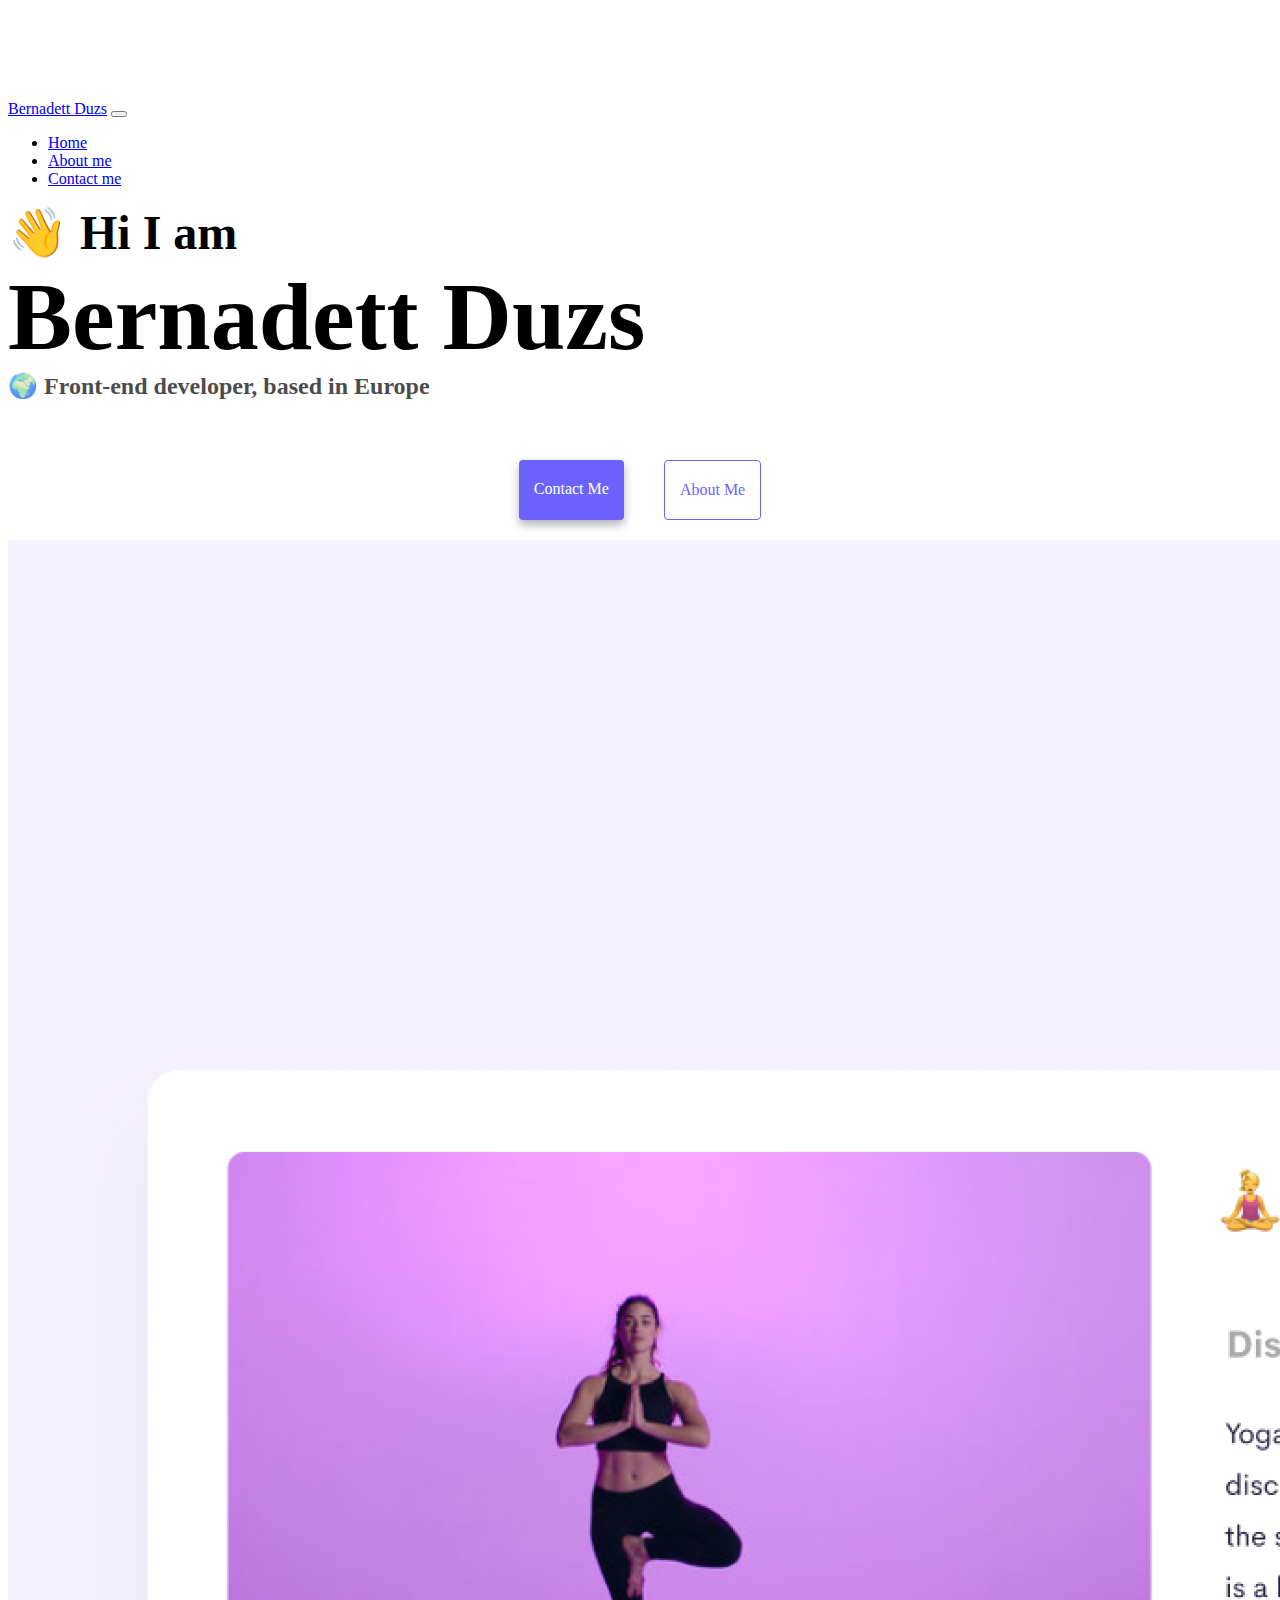
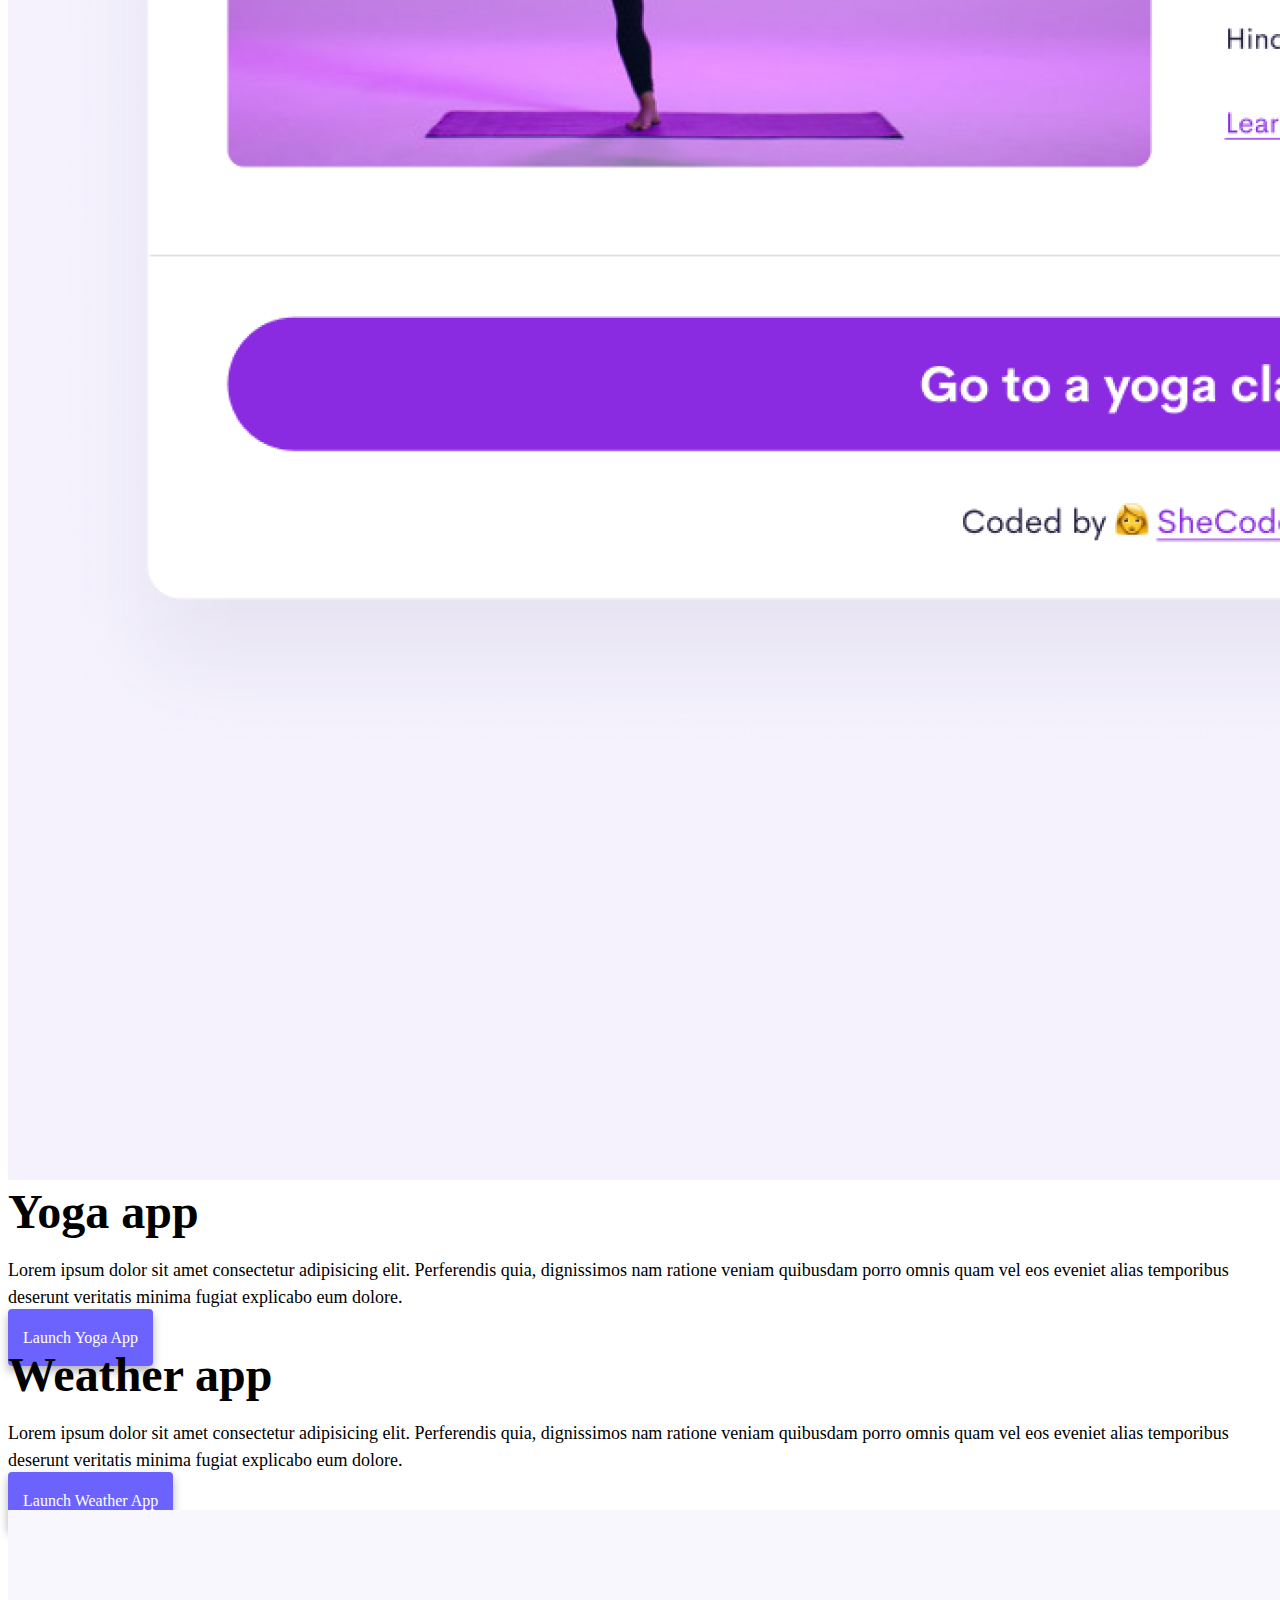
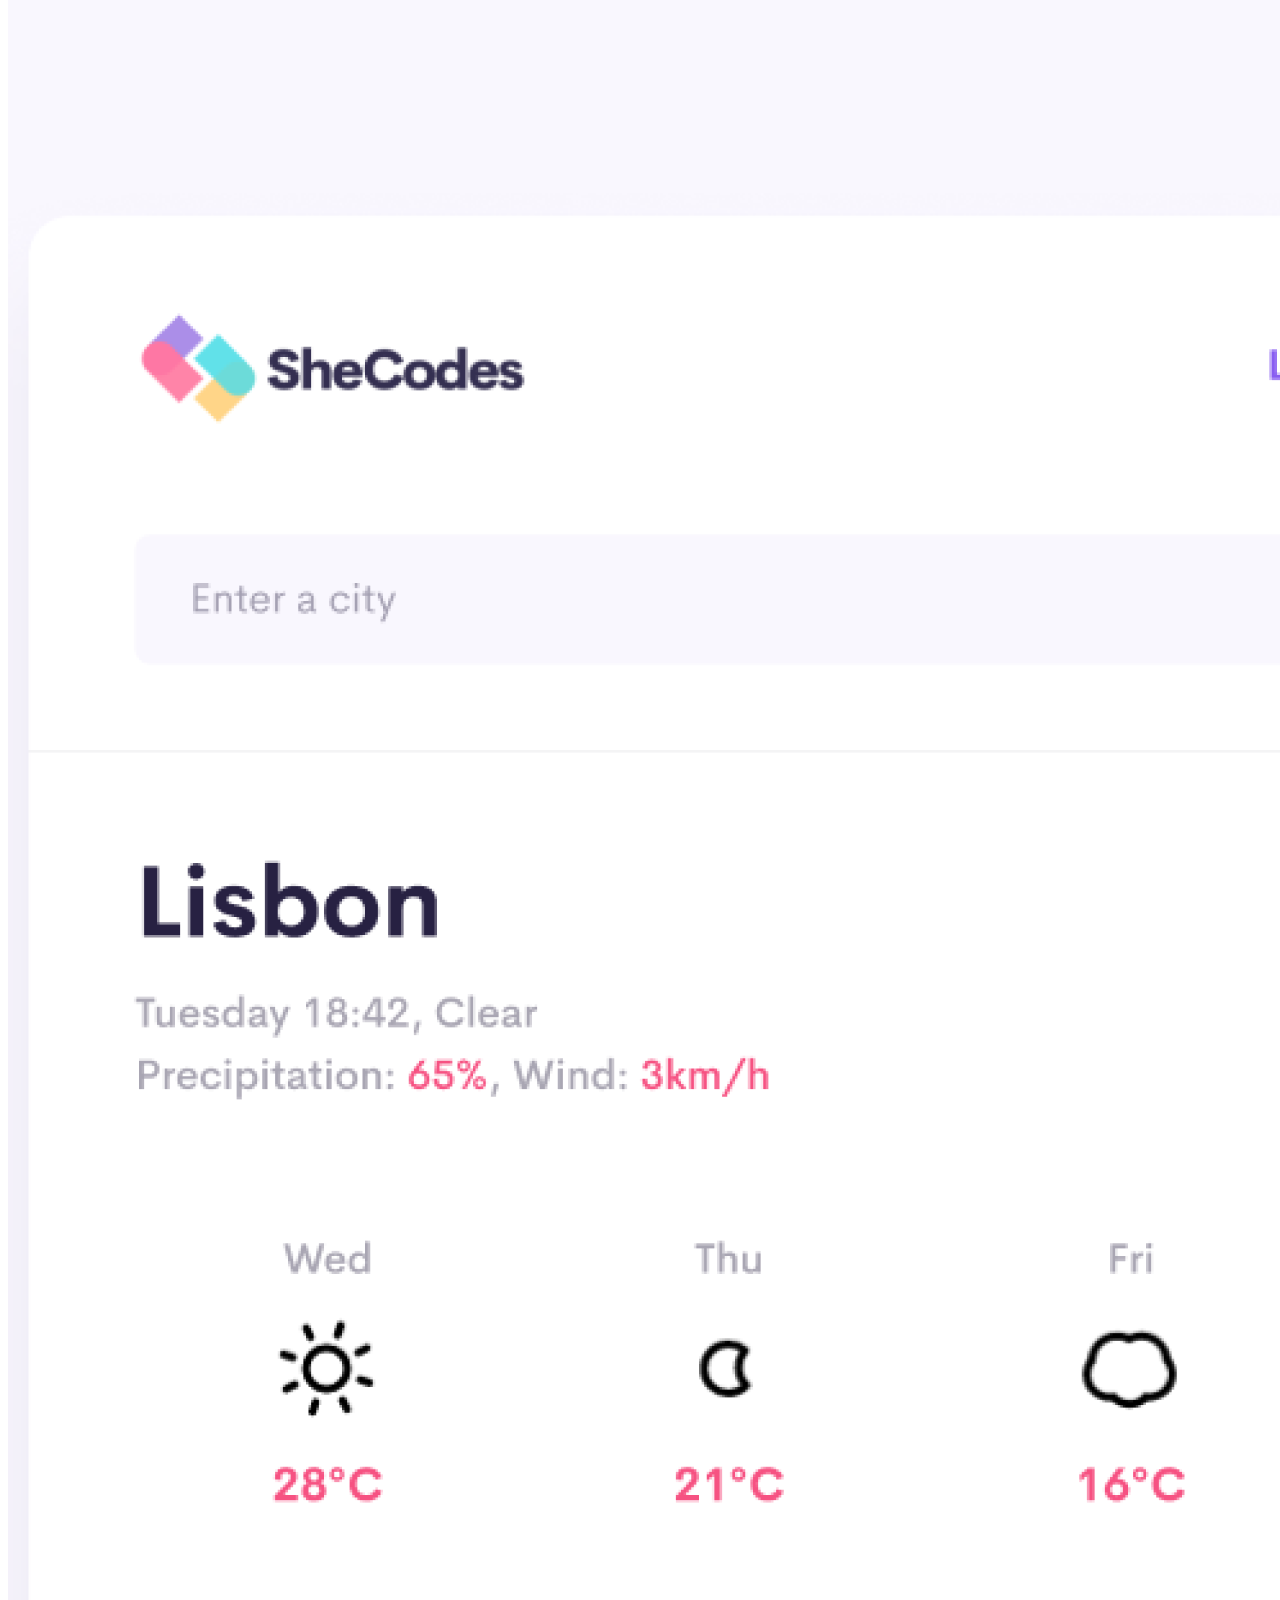
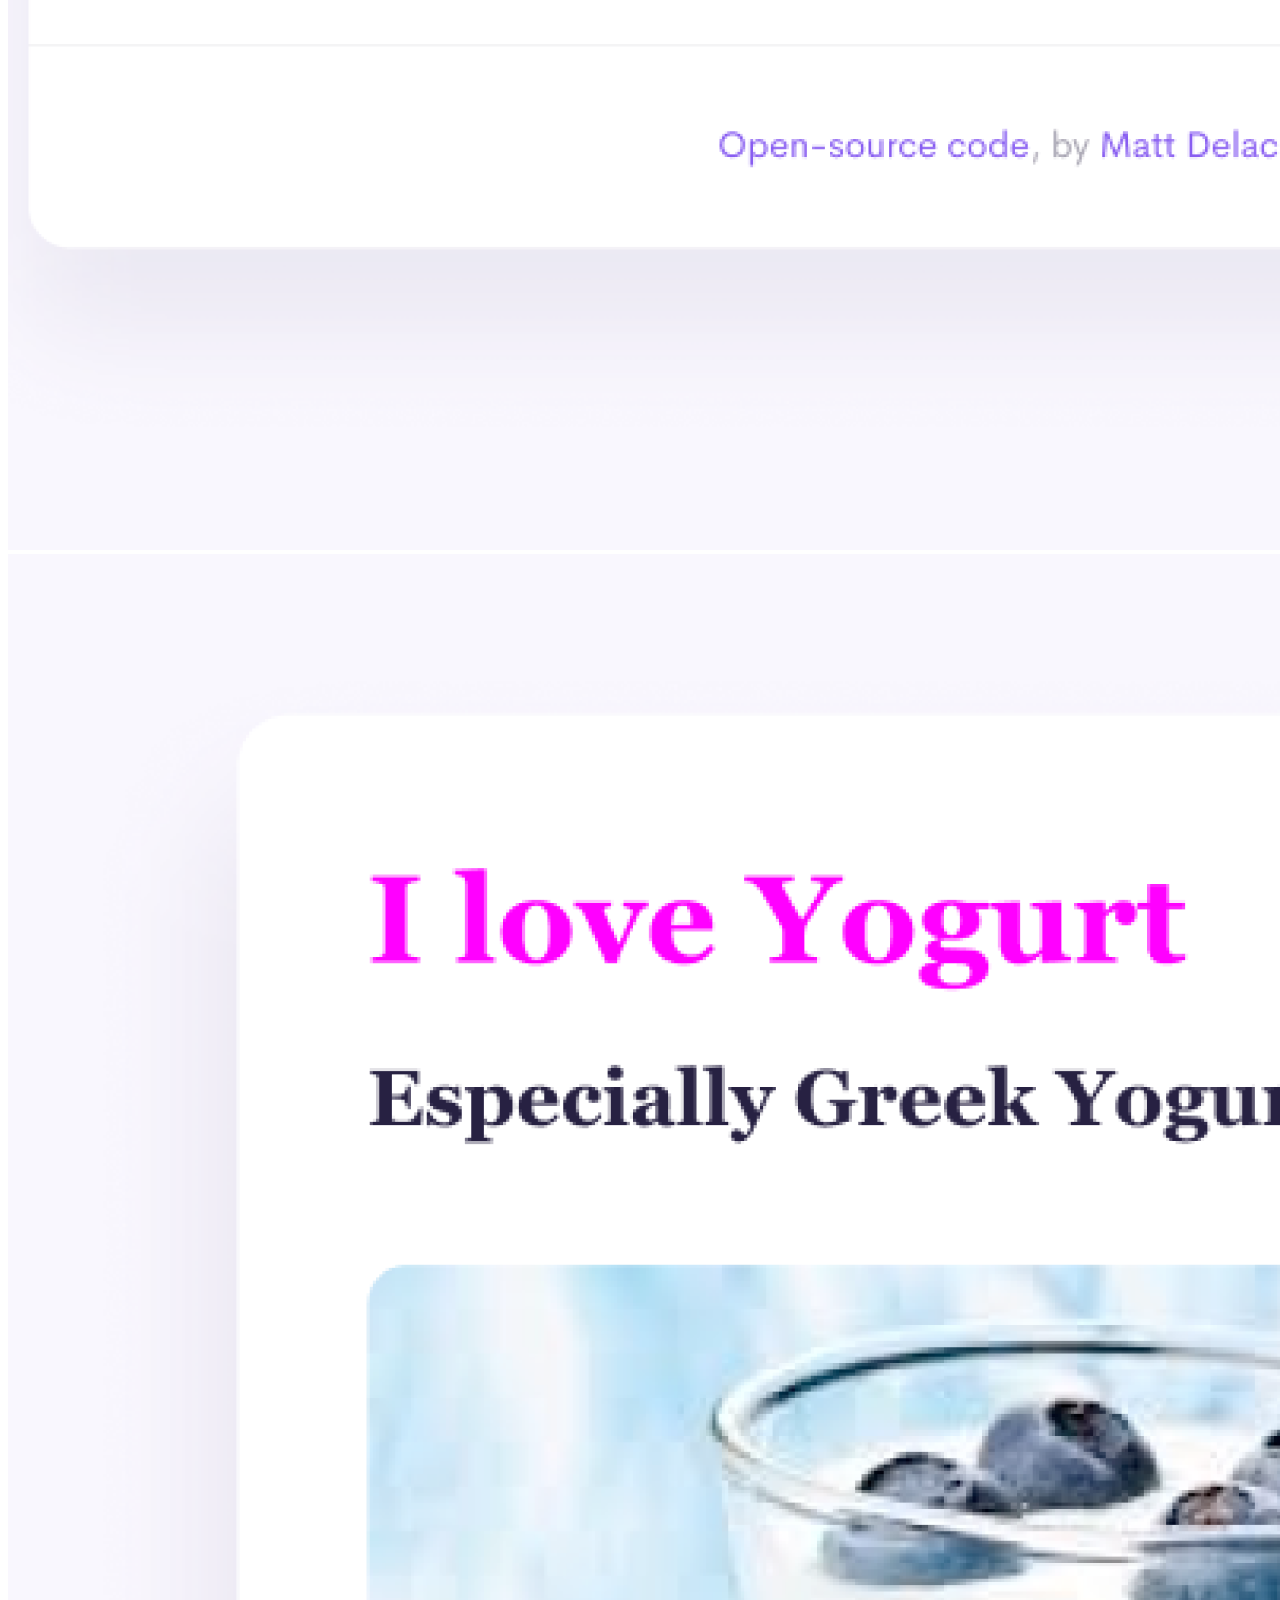
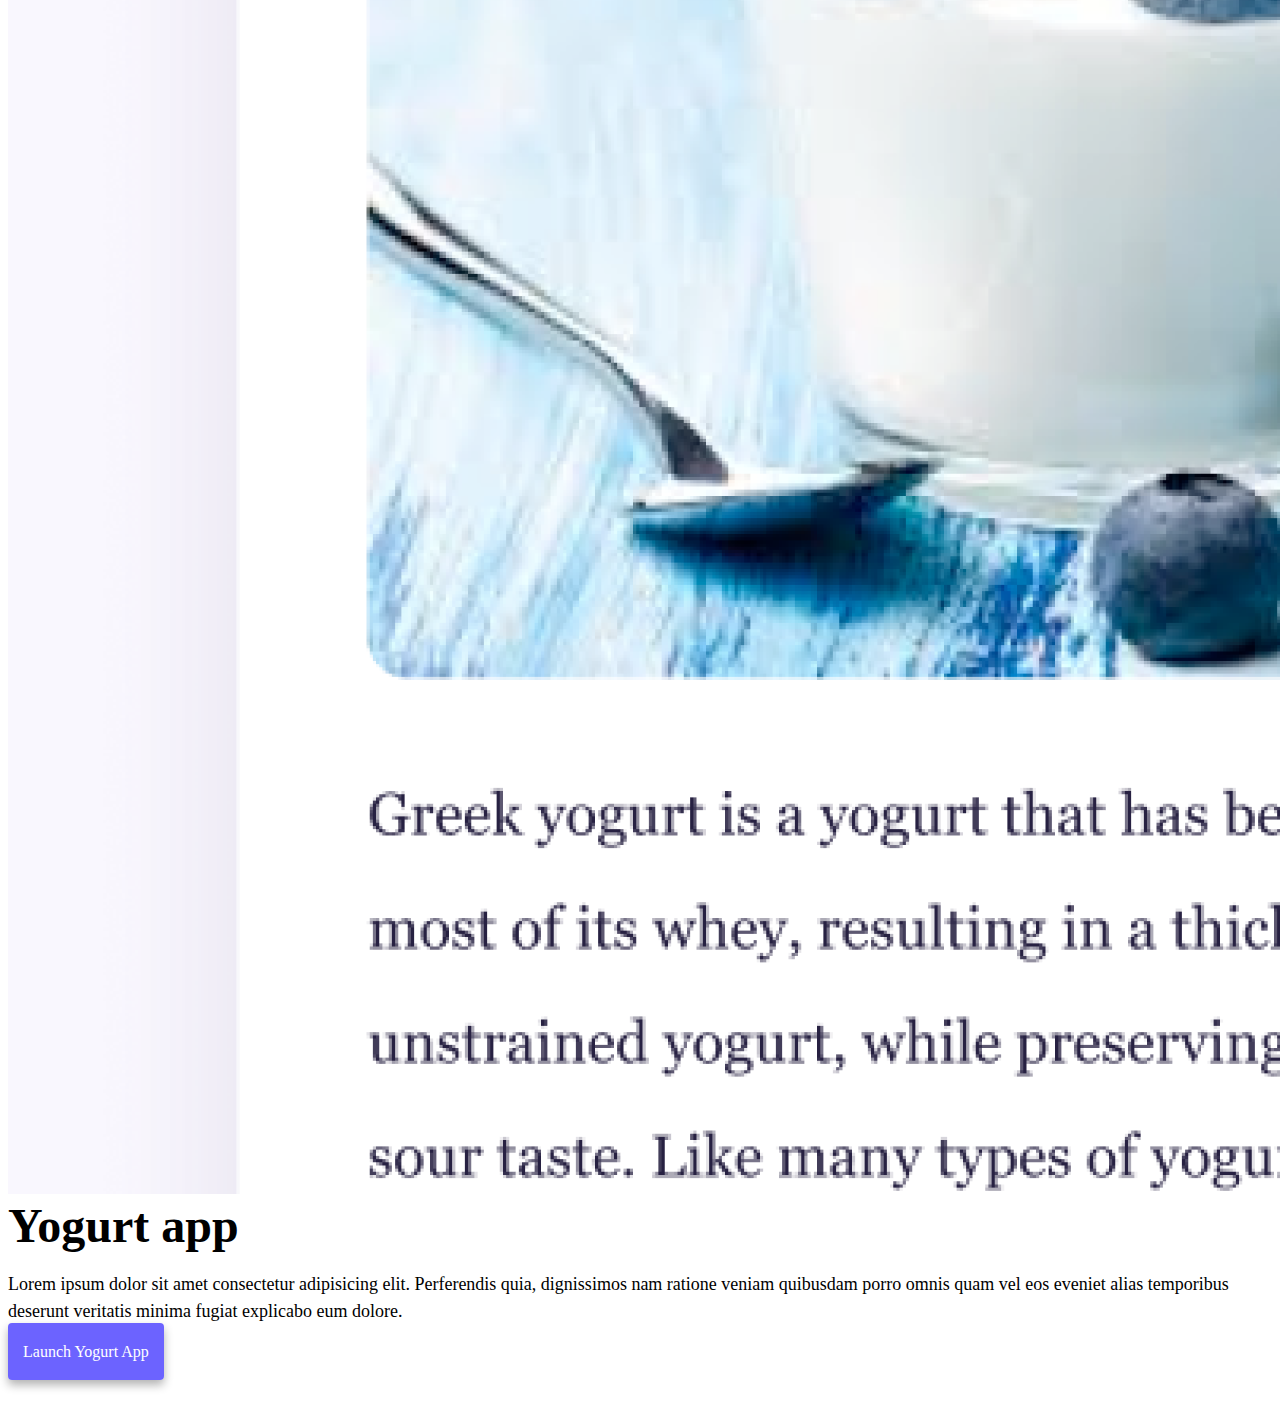
==== index.html @ 98757a06 "Created file structure & Moved project from CodeSandbox" ====
<!DOCTYPE html>
<html lang="en">
  <head>
    <meta charset="UTF-8" />
    <meta http-equiv="X-UA-Compatible" content="IE=edge" />
    <meta name="viewport" content="width=device-width, initial-scale=1.0" />
    <link
      href="https://cdn.jsdelivr.net/npm/bootstrap@5.1.3/dist/css/bootstrap.min.css"
      rel="stylesheet"
      integrity="sha384-1BmE4kWBq78iYhFldvKuhfTAU6auU8tT94WrHftjDbrCEXSU1oBoqyl2QvZ6jIW3"
      crossorigin="anonymous"
    />
    <link rel="stylesheet" href="src/style.css" />
    <title>Bernadett Duzs</title>
  </head>
  <body>
    <nav class="navbar navbar-expand-lg navbar-light bg-light fixed-top">
      <div class="container">
        <a class="navbar-brand" href="index.html">Bernadett Duzs</a>
        <button
          class="navbar-toggler"
          type="button"
          data-bs-toggle="collapse"
          data-bs-target="#navbarNav"
          aria-controls="navbarNav"
          aria-expanded="false"
          aria-label="Toggle navigation"
        >
          <span class="navbar-toggler-icon"></span>
        </button>
        <div class="collapse navbar-collapse" id="navbarNav">
          <ul class="navbar-nav">
            <li class="nav-item">
              <a class="nav-link active" aria-current="page" href="index.html"
                >Home</a
              >
            </li>
            <li class="nav-item">
              <a class="nav-link" href="about.html">About me</a>
            </li>
            <li class="nav-item">
              <a class="nav-link" href="about.html#contact">Contact me</a>
            </li>
          </ul>
        </div>
      </div>
    </nav>

    <h2 class="text-center">👋 Hi I am</h2>
    <h1 class="text-center">Bernadett Duzs</h1>
    <h3 class="text-center">🌍 Front-end developer, based in Europe</h3>
    <div class="navigation-links mb-5">
      <a href="about.html#contact" class="navigation-link-main">Contact me</a>
      <a href="about.html" class="navigation-link-support">About me</a>
    </div>

    <div class="container">
      <div class="row">
        <div class="col-md-6">
          <img
            src="images/yoga.png"
            alt="yoga-app-thumbnail"
            class="img-fluid rounded"
          />
        </div>
        <div class="col-md-6">
          <h2 class="mb-3">Yoga app</h2>
          <p>
            Lorem ipsum dolor sit amet consectetur adipisicing elit. Perferendis
            quia, dignissimos nam ratione veniam quibusdam porro omnis quam vel
            eos eveniet alias temporibus deserunt veritatis minima fugiat
            explicabo eum dolore.
          </p>
          <div class="mt-5">
            <a href="#" class="navigation-link-main">Launch Yoga App</a>
          </div>
        </div>
      </div>
      <div class="row my-5">
        <div class="col-md-6 mb-5">
          <h2 class="mb-3">Weather app</h2>
          <p>
            Lorem ipsum dolor sit amet consectetur adipisicing elit. Perferendis
            quia, dignissimos nam ratione veniam quibusdam porro omnis quam vel
            eos eveniet alias temporibus deserunt veritatis minima fugiat
            explicabo eum dolore.
          </p>
          <div class="mt-5">
            <a href="#" class="navigation-link-main">Launch Weather App</a>
          </div>
        </div>
        <div class="col-md-6">
          <img
            src="images/weather.png"
            alt="weather-app-thumbnail"
            class="img-fluid rounded"
          />
        </div>
      </div>
      <div class="row">
        <div class="col-md-6">
          <img
            src="images/yogurt.png"
            alt="yoghurt-app-thumbnail"
            class="img-fluid rounded"
          />
        </div>
        <div class="col-md-6">
          <h2 class="mb-3">Yogurt app</h2>
          <p>
            Lorem ipsum dolor sit amet consectetur adipisicing elit. Perferendis
            quia, dignissimos nam ratione veniam quibusdam porro omnis quam vel
            eos eveniet alias temporibus deserunt veritatis minima fugiat
            explicabo eum dolore.
          </p>
          <div class="mt-5">
            <a href="#" class="navigation-link-main">Launch Yogurt App</a>
          </div>
        </div>
      </div>
    </div>

    <script
      src="https://cdn.jsdelivr.net/npm/bootstrap@5.1.3/dist/js/bootstrap.bundle.min.js"
      integrity="sha384-ka7Sk0Gln4gmtz2MlQnikT1wXgYsOg+OMhuP+IlRH9sENBO0LRn5q+8nbTov4+1p"
      crossorigin="anonymous"
    ></script>
  </body>
</html>
---- src/style.css ----
:root {
  --primary-color: #6c63ff;
  --secondary-color: #f5f2fe;
  --box-shadow: 0 5px 10px rgba(0, 0, 0, 0.3);
}

body {
  margin-top: 100px;
  margin-bottom: 50px;
}

h1,
h2,
h3 {
  margin: 0;
}

h1 {
  font-size: 96px;
}

h2 {
  font-size: 48px;
}

h3 {
  font-size: 24px;
  opacity: 0.7;
}

p {
  font-size: 18px;
  line-height: 1.5;
}

.navigation-links {
  display: flex;
  justify-content: center;
  margin-top: 40px;
}

.navigation-links a {
  margin: 20px;
}

.navigation-link-main {
  border-radius: 4px;
  padding: 20px 15px;
  text-decoration: none;
  text-transform: capitalize;
  background: var(--primary-color);
  box-shadow: var(--box-shadow);
  color: white;
}

.navigation-link-support {
  border-radius: 4px;
  padding: 20px 15px;
  text-decoration: none;
  text-transform: capitalize;
  color: var(--primary-color);
  border: 1px solid var(--primary-color);
}

.about-paragraphs {
  margin: 30px 10px;
}

.email-link {
  display: flex;
  justify-content: center;
  color: var(--primary-color);
  font-size: 28px;
  text-decoration: none;
}

.email-link:hover {
  text-decoration: underline;
}
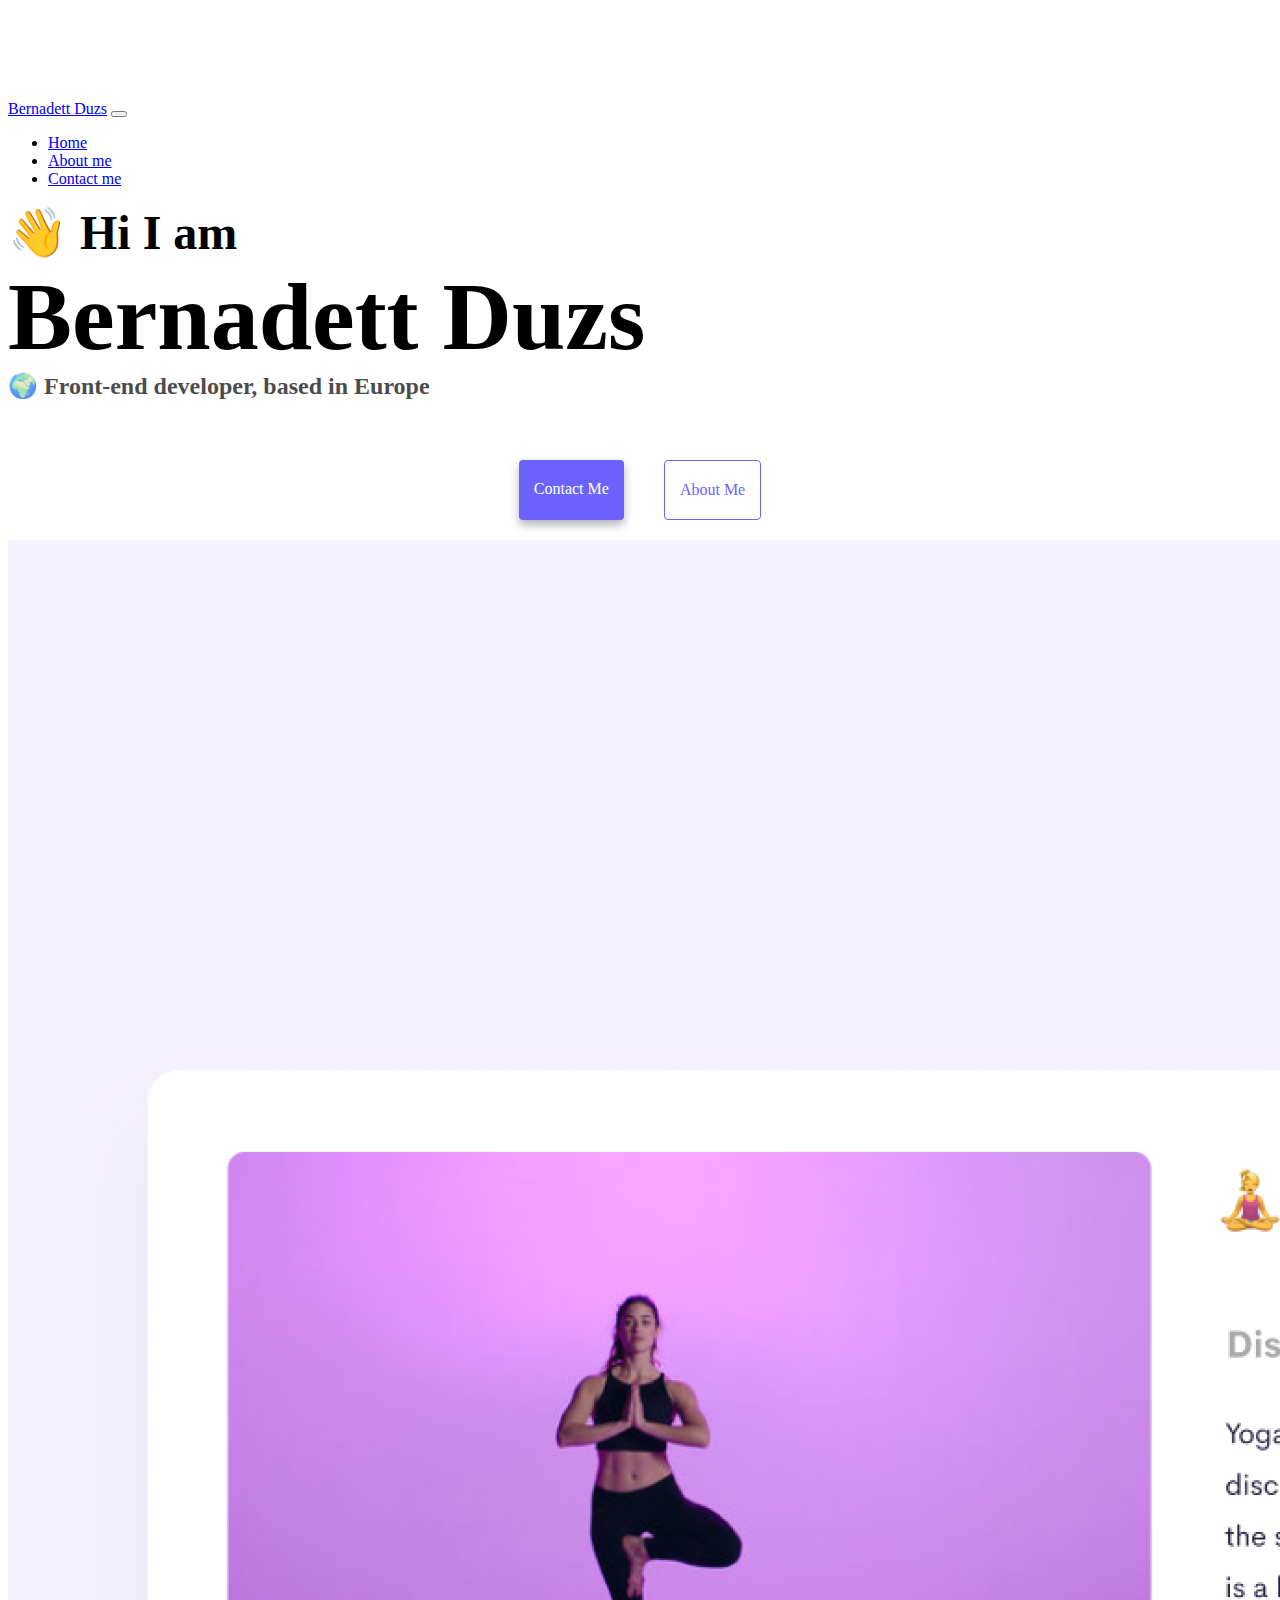
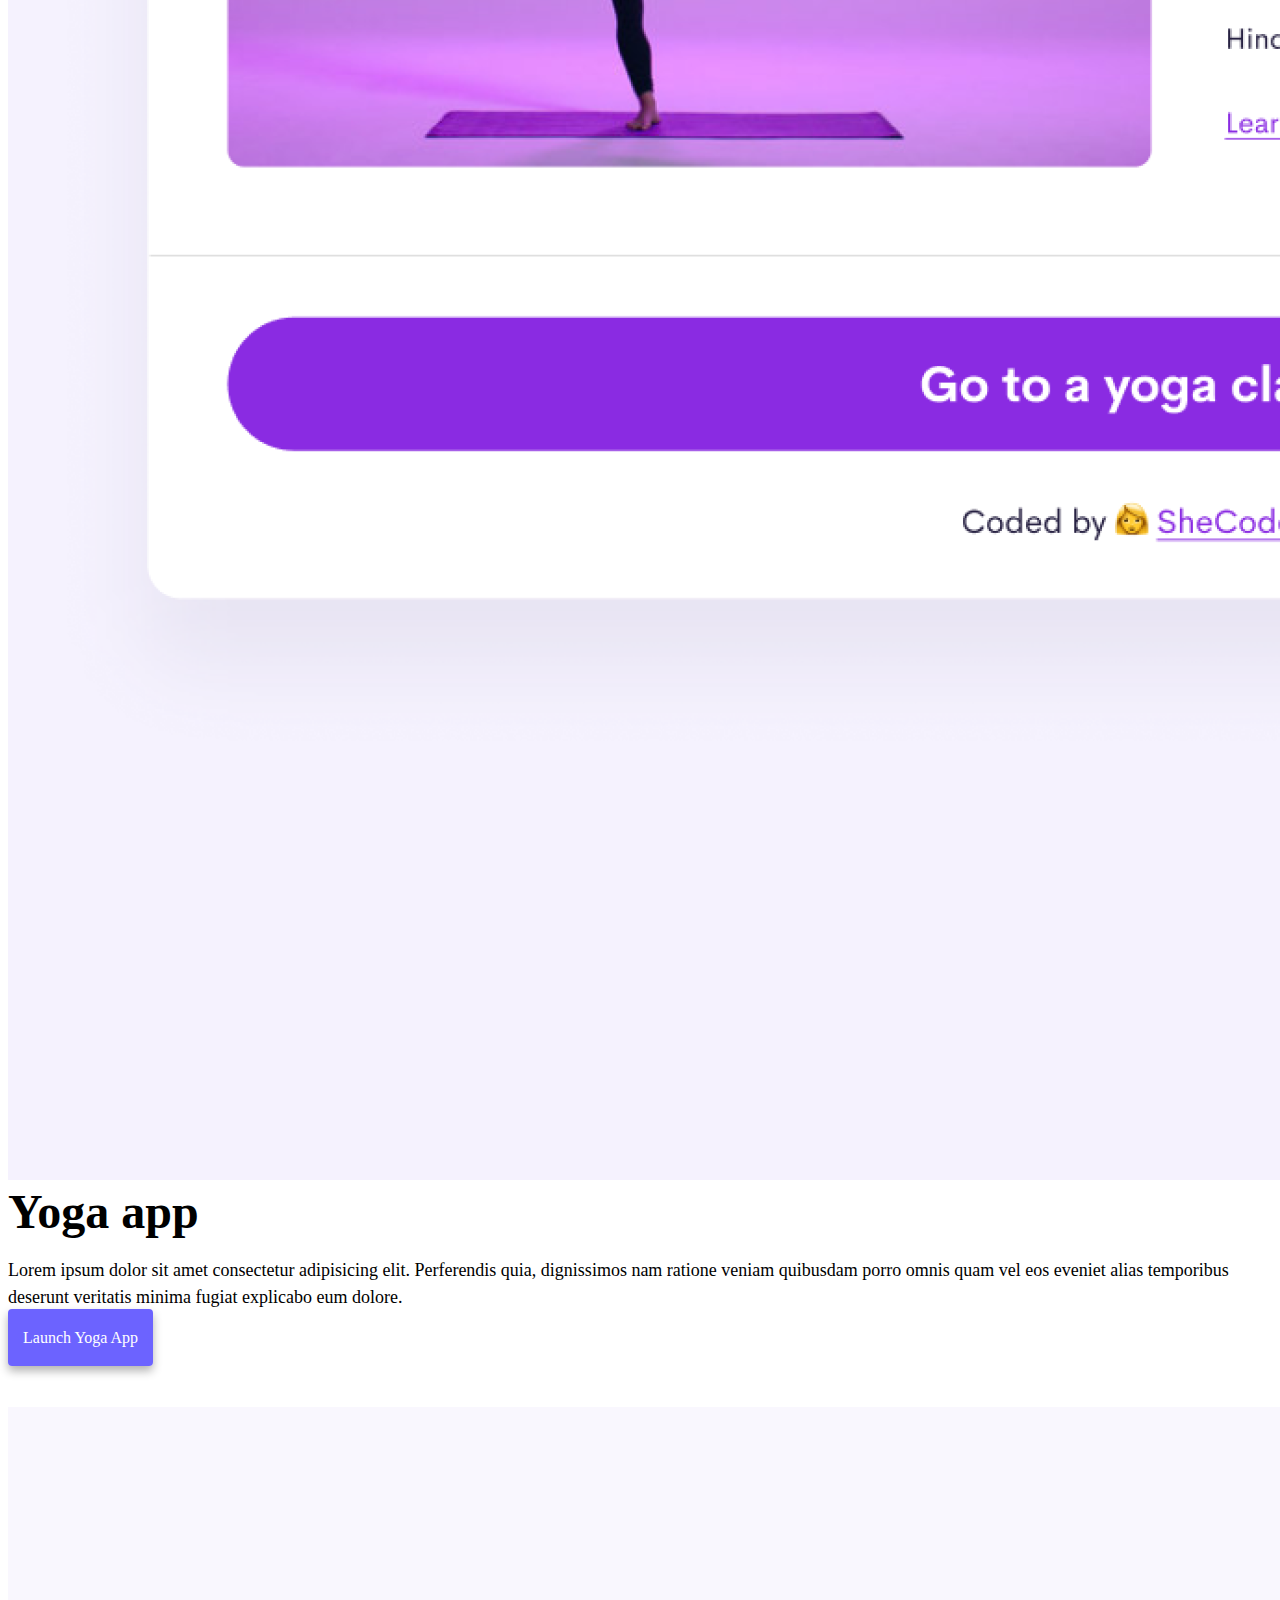
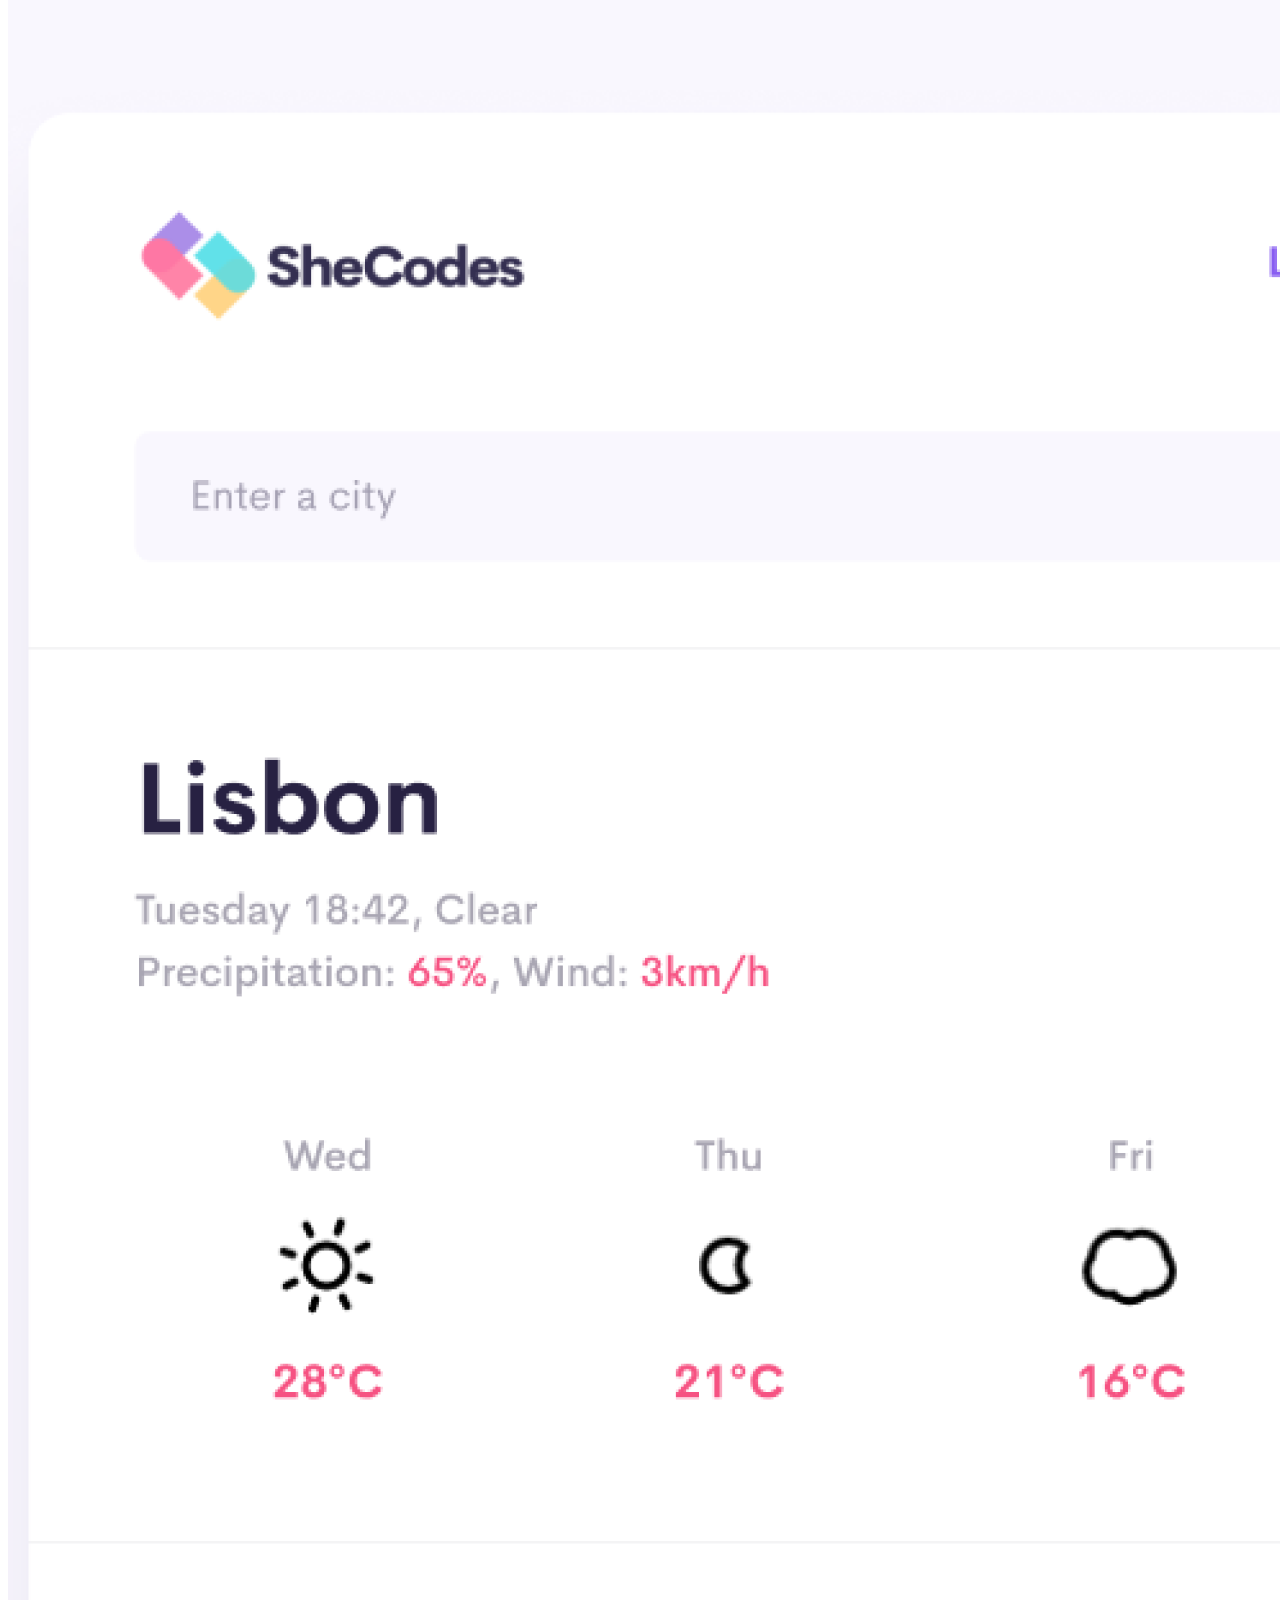
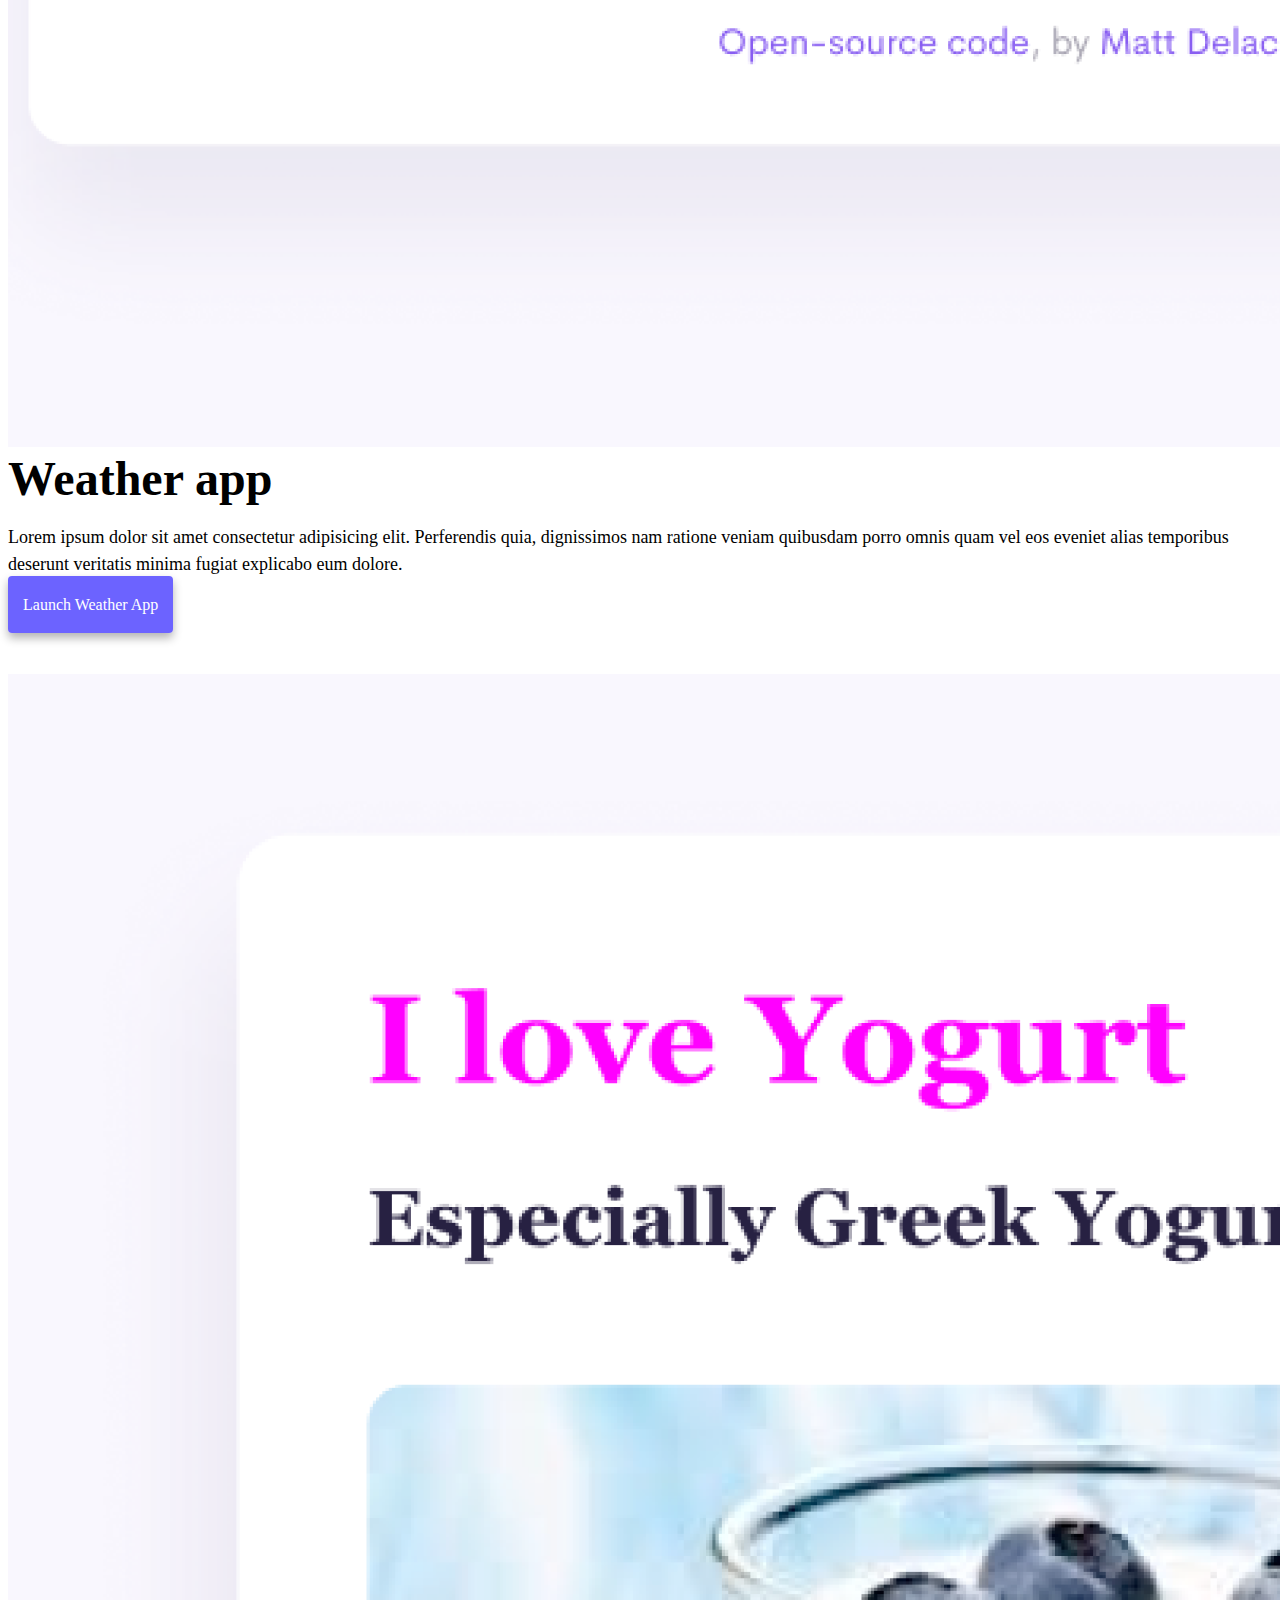
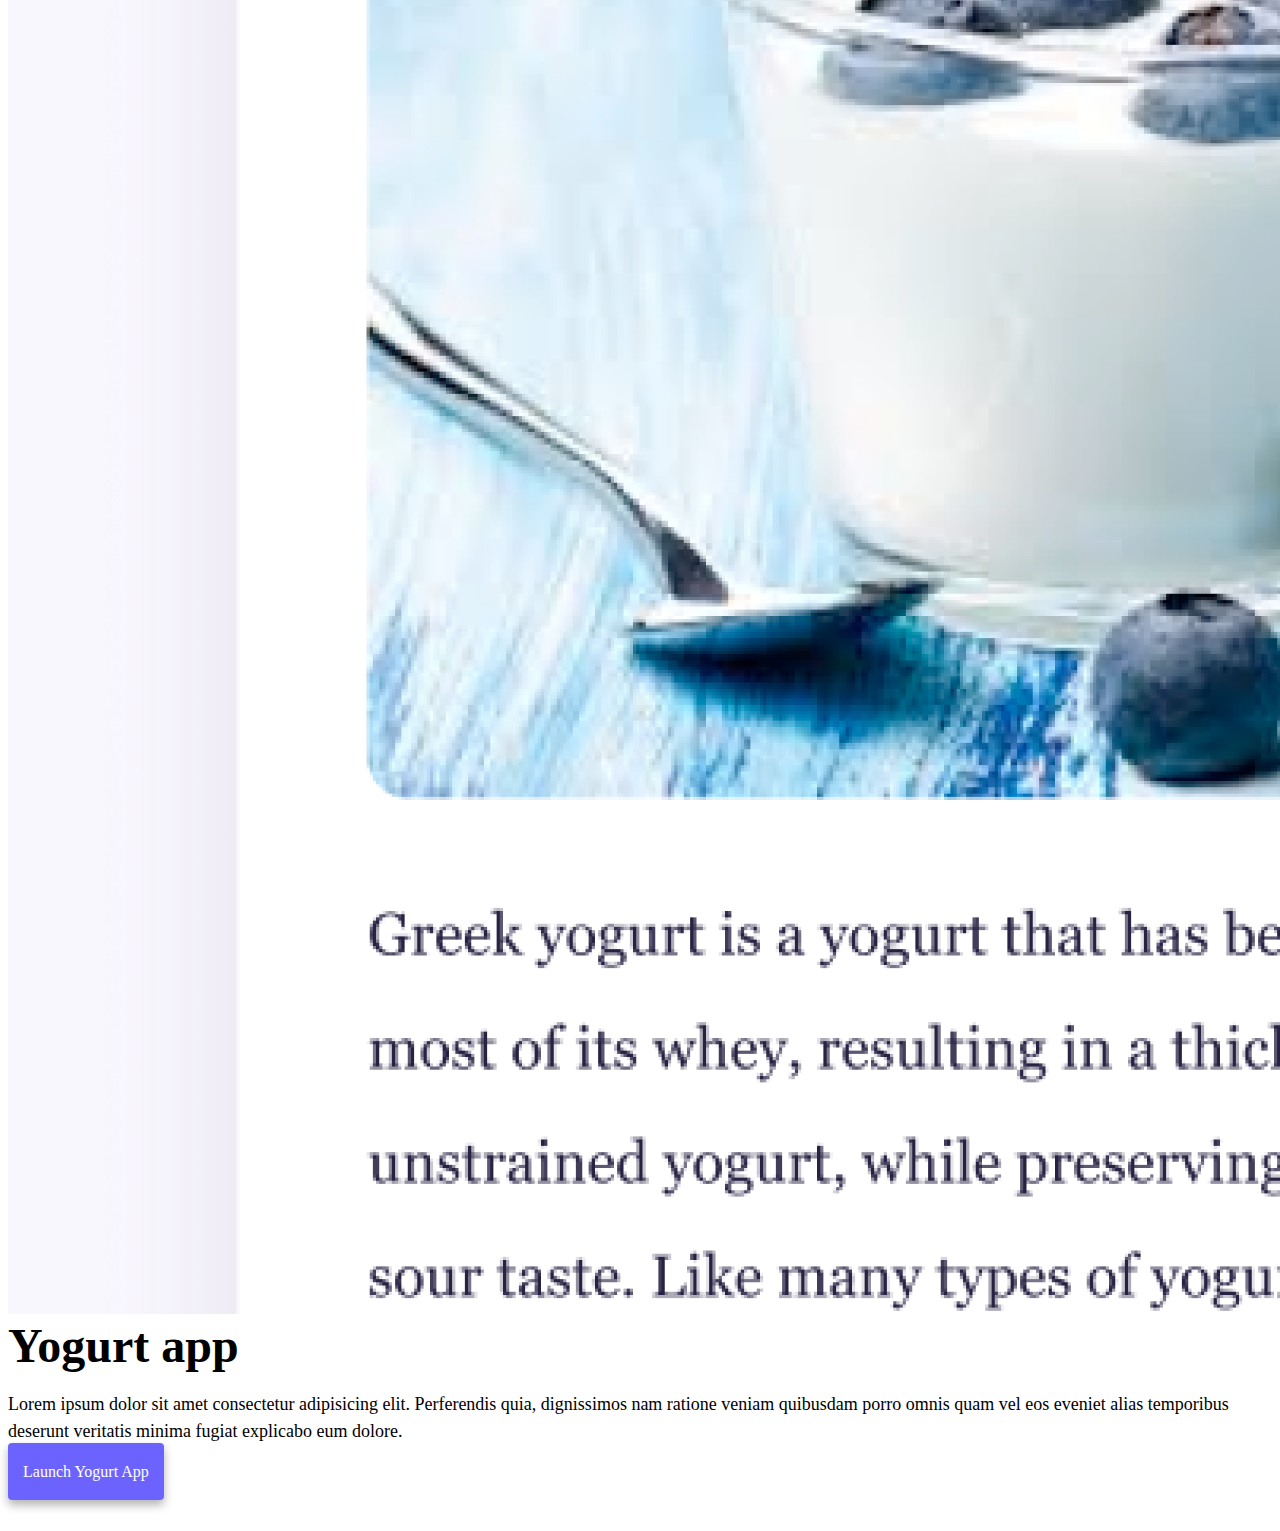
==== commit a61f6690: "Improved responsiveness" ====
--- a/index.html
+++ b/index.html
@@ -10,13 +10,13 @@
       integrity="sha384-1BmE4kWBq78iYhFldvKuhfTAU6auU8tT94WrHftjDbrCEXSU1oBoqyl2QvZ6jIW3"
       crossorigin="anonymous"
     />
-    <link rel="stylesheet" href="src/style.css" />
+    <link rel="stylesheet" href="/src/style.css" />
     <title>Bernadett Duzs</title>
   </head>
   <body>
-    <nav class="navbar navbar-expand-lg navbar-light bg-light fixed-top">
+    <nav class="navbar navbar-expand-md navbar-light bg-light fixed-top">
       <div class="container">
-        <a class="navbar-brand" href="index.html">Bernadett Duzs</a>
+        <a class="navbar-brand" href="/">Bernadett Duzs</a>
         <button
           class="navbar-toggler"
           type="button"
@@ -31,89 +31,91 @@
         <div class="collapse navbar-collapse" id="navbarNav">
           <ul class="navbar-nav">
             <li class="nav-item">
-              <a class="nav-link active" aria-current="page" href="index.html"
-                >Home</a
-              >
+              <a class="nav-link active" aria-current="page" href="/">Home</a>
             </li>
             <li class="nav-item">
-              <a class="nav-link" href="about.html">About me</a>
+              <a class="nav-link" href="/about.html">About me</a>
             </li>
             <li class="nav-item">
-              <a class="nav-link" href="about.html#contact">Contact me</a>
+              <a class="nav-link" href="/about.html#contact">Contact me</a>
             </li>
           </ul>
         </div>
       </div>
     </nav>
 
-    <h2 class="text-center">👋 Hi I am</h2>
-    <h1 class="text-center">Bernadett Duzs</h1>
-    <h3 class="text-center">🌍 Front-end developer, based in Europe</h3>
-    <div class="navigation-links mb-5">
-      <a href="about.html#contact" class="navigation-link-main">Contact me</a>
-      <a href="about.html" class="navigation-link-support">About me</a>
+    <div class="container">
+      <h2 class="text-center">👋 Hi I am</h2>
+      <h1 class="text-center">Bernadett Duzs</h1>
+      <h3 class="text-center">🌍 Front-end developer, based in Europe</h3>
+      <div class="navigation-links mb-5">
+        <a href="/about.html#contact" class="navigation-link-main"
+          >Contact me</a
+        >
+        <a href="/about.html" class="navigation-link-support">About me</a>
+      </div>
     </div>
 
     <div class="container">
       <div class="row">
         <div class="col-md-6">
           <img
-            src="images/yoga.png"
+            src="/images/yoga.png"
             alt="yoga-app-thumbnail"
             class="img-fluid rounded"
           />
         </div>
-        <div class="col-md-6">
-          <h2 class="mb-3">Yoga app</h2>
+        <div class="col-md-6 app-examples">
+          <h2 class="my-3">Yoga app</h2>
           <p>
             Lorem ipsum dolor sit amet consectetur adipisicing elit. Perferendis
             quia, dignissimos nam ratione veniam quibusdam porro omnis quam vel
             eos eveniet alias temporibus deserunt veritatis minima fugiat
             explicabo eum dolore.
           </p>
-          <div class="mt-5">
+          <div class="mt-5 app-links">
             <a href="#" class="navigation-link-main">Launch Yoga App</a>
           </div>
         </div>
       </div>
-      <div class="row my-5">
-        <div class="col-md-6 mb-5">
-          <h2 class="mb-3">Weather app</h2>
+      <div class="row weather-app">
+        <div class="col-md-6 order-md-2">
+          <img
+            src="/images/weather.png"
+            alt="weather-app-thumbnail"
+            class="img-fluid rounded"
+          />
+        </div>
+        <div class="col-md-6 order-md-1 app-examples">
+          <h2 class="my-3">Weather app</h2>
           <p>
             Lorem ipsum dolor sit amet consectetur adipisicing elit. Perferendis
             quia, dignissimos nam ratione veniam quibusdam porro omnis quam vel
             eos eveniet alias temporibus deserunt veritatis minima fugiat
             explicabo eum dolore.
           </p>
-          <div class="mt-5">
+          <div class="mt-5 app-links">
             <a href="#" class="navigation-link-main">Launch Weather App</a>
           </div>
-        </div>
-        <div class="col-md-6">
-          <img
-            src="images/weather.png"
-            alt="weather-app-thumbnail"
-            class="img-fluid rounded"
-          />
         </div>
       </div>
       <div class="row">
         <div class="col-md-6">
           <img
-            src="images/yogurt.png"
+            src="/images/yogurt.png"
             alt="yoghurt-app-thumbnail"
             class="img-fluid rounded"
           />
         </div>
-        <div class="col-md-6">
-          <h2 class="mb-3">Yogurt app</h2>
+        <div class="col-md-6 app-examples">
+          <h2 class="my-3">Yogurt app</h2>
           <p>
             Lorem ipsum dolor sit amet consectetur adipisicing elit. Perferendis
             quia, dignissimos nam ratione veniam quibusdam porro omnis quam vel
             eos eveniet alias temporibus deserunt veritatis minima fugiat
             explicabo eum dolore.
           </p>
-          <div class="mt-5">
+          <div class="mt-5 app-links">
             <a href="#" class="navigation-link-main">Launch Yogurt App</a>
           </div>
         </div>
--- a/src/style.css
+++ b/src/style.css
@@ -62,8 +62,13 @@
   border: 1px solid var(--primary-color);
 }
 
+.weather-app {
+  margin-top: 60px;
+  margin-bottom: 60px;
+}
+
 .about-paragraphs {
-  margin: 30px 10px;
+  margin: 15px 10px;
 }
 
 .email-link {
@@ -77,3 +82,63 @@
 .email-link:hover {
   text-decoration: underline;
 }
+
+@media (max-width: 650px) {
+  h1 {
+    font-size: 64px;
+  }
+  h2 {
+    font-size: 32px;
+  }
+  h3 {
+    font-size: 16px;
+  }
+  p {
+    font-size: 12px;
+  }
+  img {
+    display: block;
+    max-width: 75% !important;
+    margin: 0 auto;
+  }
+  .navigation-links {
+    margin-top: 27px;
+    margin-bottom: 32px !important;
+  }
+  .app-links {
+    text-align: center;
+    margin-top: 25px !important;
+  }
+  .navigation-link-main {
+    font-size: 11px;
+    padding: 15px 13px;
+  }
+  .navigation-link-support {
+    font-size: 11px;
+    padding: 15px 13px;
+  }
+  .app-examples h2 {
+    margin-top: 20px !important;
+  }
+  .email-link {
+    font-size: 19px;
+  }
+}
+
+@media (max-width: 470px) {
+  h1 {
+    font-size: 60px;
+  }
+}
+
+@media (max-width: 300px) {
+  img {
+    display: none;
+  }
+  h1 {
+    font-size: 43px;
+  }
+  h2 {
+    font-size: 23px;
+  }
+}
